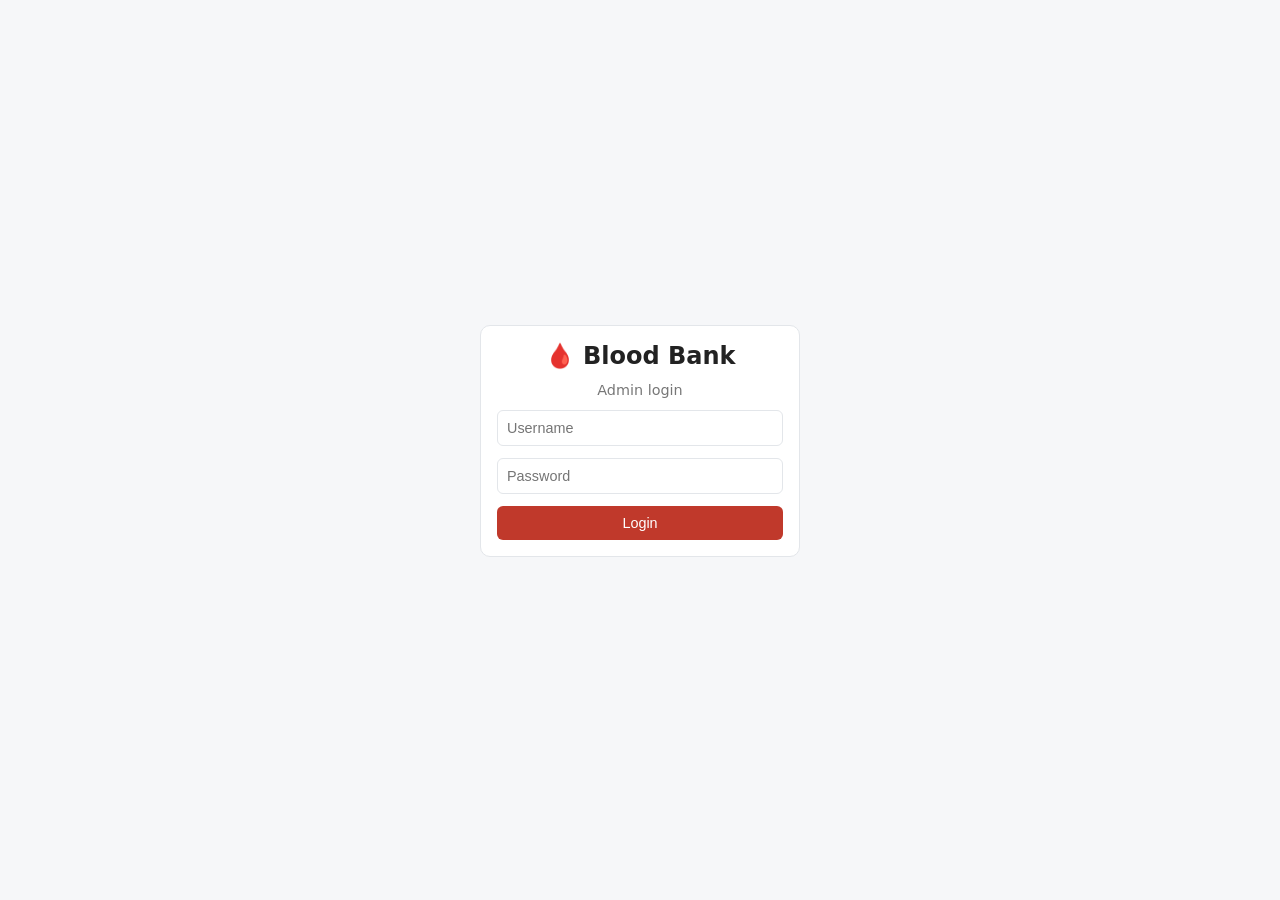
==== index.html @ 97f3ec75 "Add files via upload" ====
<!DOCTYPE html>
<html lang="en">
<head>
  <meta charset="UTF-8" />
  <meta name="viewport" content="width=device-width, initial-scale=1" />
  <title>Blood Bank Management System</title>
  <link rel="stylesheet" href="style.css" />
</head>
<body>
  <div id="toast"></div>

  <!-- LOGIN -->
  <section id="loginView" class="login">
    <form id="loginForm" class="card">
      <h1>🩸 Blood Bank</h1>
      <p class="muted">Admin login</p>
      <input id="username" placeholder="Username" required />
      <input id="password" type="password" placeholder="Password" required />
      <button type="submit">Login</button>
    </form>
  </section>

  <!-- APP -->
  <div id="appView" class="hidden">
    <header>
      <strong>🩸 Blood Bank</strong>
      <nav id="nav">
        <button data-tab="dashboard" class="active">Dashboard</button>
        <button data-tab="donors">Donors</button>
        <button data-tab="units">Blood Units</button>
        <button data-tab="requests">Requests</button>
        <button data-tab="transactions">Transactions</button>
      </nav>
      <button id="logoutBtn" class="ghost">Logout</button>
    </header>

    <main>
      <!-- Dashboard -->
      <section id="dashboard" class="tab">
        <h2>Blood Stock</h2>
        <div id="stockCards" class="grid"></div>
        <div class="row">
          <h3>Expiring within 7 days</h3>
          <button id="discardBtn" class="ghost">Discard expired units</button>
        </div>
        <p id="expiredNote" class="muted"></p>
        <div class="scroll"><table><thead><tr><th>Unit</th><th>Group</th><th>Expires</th></tr></thead><tbody id="expiringBody"></tbody></table></div>
      </section>

      <!-- Donors -->
      <section id="donors" class="tab hidden">
        <h2>Donor Registration &amp; Screening</h2>
        <form id="donorForm" class="card form-grid">
          <input name="name" placeholder="Full name *" required />
          <input name="age" type="number" min="1" placeholder="Age *" required />
          <select name="gender"><option value="">Gender</option><option>Male</option><option>Female</option><option>Other</option></select>
          <input name="phone" placeholder="Phone" />
          <select name="blood_group" class="groupSelect" required></select>
          <input name="weight" type="number" step="0.1" placeholder="Weight (kg) *" required />
          <input name="hemoglobin" type="number" step="0.1" placeholder="Hemoglobin (g/dL) *" required />
          <label class="muted">Last donation<input name="last_donation" type="date" /></label>
          <button type="submit">Register &amp; Screen</button>
        </form>
        <div class="scroll"><table><thead><tr><th>ID</th><th>Name</th><th>Group</th><th>Age</th><th>Phone</th><th>Status</th><th>Screening note</th></tr></thead><tbody id="donorsBody"></tbody></table></div>
      </section>

      <!-- Units -->
      <section id="units" class="tab hidden">
        <h2>Blood Collection &amp; Testing</h2>
        <form id="unitForm" class="card form-grid">
          <select name="donor_id" id="donorSelect" required></select>
          <select name="test_result"><option value="Passed">Lab tests: Passed</option><option value="Failed">Lab tests: Failed</option></select>
          <button type="submit">Collect &amp; Store</button>
        </form>
        <div class="scroll"><table><thead><tr><th>Unit</th><th>Donor</th><th>Group</th><th>Tests</th><th>Collected</th><th>Expiry</th><th>Status</th></tr></thead><tbody id="unitsBody"></tbody></table></div>
      </section>

      <!-- Requests -->
      <section id="requests" class="tab hidden">
        <h2>Blood Requests</h2>
        <form id="requestForm" class="card form-grid">
          <input name="patient_name" placeholder="Patient name *" required />
          <input name="hospital" placeholder="Hospital *" required />
          <select name="blood_group" class="groupSelect" required></select>
          <input name="units_needed" type="number" min="1" placeholder="Units needed *" required />
          <button type="submit">Submit Request</button>
        </form>
        <div class="scroll"><table><thead><tr><th>ID</th><th>Patient</th><th>Hospital</th><th>Group</th><th>Units</th><th>Status</th><th>Action</th></tr></thead><tbody id="requestsBody"></tbody></table></div>
      </section>

      <!-- Transactions -->
      <section id="transactions" class="tab hidden">
        <h2>Transaction Records</h2>
        <div class="scroll"><table><thead><tr><th>Time</th><th>Type</th><th>Unit</th><th>Request</th><th>Note</th></tr></thead><tbody id="transactionsBody"></tbody></table></div>
      </section>
    </main>
  </div>

  <script src="config.js"></script>
  <script src="app.js"></script>
</body>
</html>
---- style.css ----
:root { --red:#c0392b; --bg:#f6f7f9; --card:#fff; --text:#222; --muted:#777; --line:#e3e6ea; }
* { box-sizing: border-box; }
body { margin:0; font-family: system-ui, Segoe UI, Roboto, sans-serif; background:var(--bg); color:var(--text); }
.hidden { display:none !important; }
.muted { color:var(--muted); font-size:.9rem; }

header { display:flex; align-items:center; gap:16px; flex-wrap:wrap; background:var(--red); color:#fff; padding:10px 20px; }
header nav { display:flex; gap:6px; flex:1; flex-wrap:wrap; }
header button { background:transparent; color:#fff; border:1px solid transparent; }
header nav button.active { background:rgba(255,255,255,.2); }
header .ghost { border-color:#fff; }

main { max-width:1000px; margin:20px auto; padding:0 16px 40px; }
h2 { margin:8px 0 14px; } h3 { margin:0; }
.row { display:flex; justify-content:space-between; align-items:center; margin:24px 0 8px; }

button { background:var(--red); color:#fff; border:none; padding:9px 14px; border-radius:6px; cursor:pointer; font-size:.9rem; }
button:hover { opacity:.9; }
button.ghost { background:#fff; color:var(--red); border:1px solid var(--red); }
button.small { padding:5px 9px; font-size:.8rem; margin-right:4px; }
button.grey { background:#777; }

input, select { padding:9px; border:1px solid var(--line); border-radius:6px; font-size:.9rem; width:100%; background:#fff; }
.card { background:var(--card); border:1px solid var(--line); border-radius:10px; padding:16px; margin-bottom:18px; }
.form-grid { display:grid; grid-template-columns:repeat(auto-fit,minmax(170px,1fr)); gap:10px; align-items:end; }
label.muted { display:flex; flex-direction:column; gap:4px; }

.login { min-height:100vh; display:grid; place-items:center; }
.login .card { width:320px; display:flex; flex-direction:column; gap:12px; text-align:center; }
.login h1 { margin:0; } .login p { margin:0; }

.grid { display:grid; grid-template-columns:repeat(auto-fit,minmax(110px,1fr)); gap:12px; }
.stat { background:var(--card); border:1px solid var(--line); border-radius:10px; padding:14px; text-align:center; }
.stat b { display:block; font-size:1.8rem; color:var(--red); }
.stat.low b { color:#e67e22; } .stat.zero b { color:#aaa; }

.scroll { overflow-x:auto; background:var(--card); border:1px solid var(--line); border-radius:10px; }
table { width:100%; border-collapse:collapse; font-size:.88rem; }
th, td { padding:9px 12px; text-align:left; border-bottom:1px solid var(--line); white-space:nowrap; }
th { background:#fafafa; }
.badge { padding:2px 8px; border-radius:99px; font-size:.78rem; background:#eee; }
.badge.ok { background:#d4f4dd; color:#1b7a3a; } .badge.bad { background:#fddcd8; color:#a5281b; } .badge.warn { background:#fdebc8; color:#9a6200; }

#toast { position:fixed; top:16px; right:16px; padding:10px 16px; border-radius:8px; color:#fff; background:#333; z-index:9; opacity:0; transition:.3s; pointer-events:none; }
#toast.show { opacity:1; } #toast.error { background:#c0392b; } #toast.success { background:#1b7a3a; }
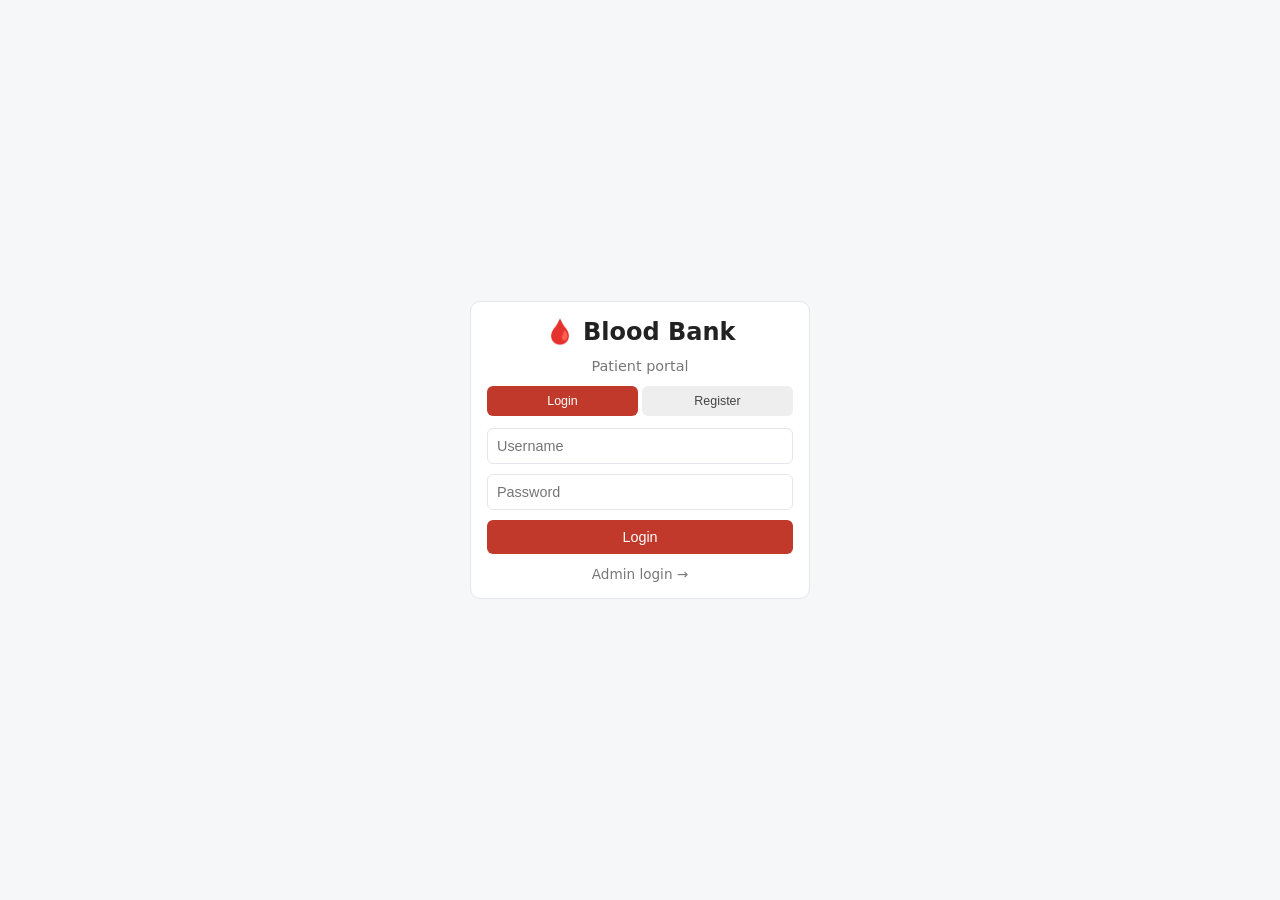
==== commit efd30f27: "Add files via upload" ====
--- a/index.html
+++ b/index.html
@@ -3,100 +3,96 @@
 <head>
   <meta charset="UTF-8" />
   <meta name="viewport" content="width=device-width, initial-scale=1" />
-  <title>Blood Bank Management System</title>
+  <title>Blood Bank - Patient Portal</title>
   <link rel="stylesheet" href="style.css" />
 </head>
 <body>
   <div id="toast"></div>
 
-  <!-- LOGIN -->
+  <!-- PATIENT LOGIN / REGISTER -->
   <section id="loginView" class="login">
-    <form id="loginForm" class="card">
+    <div class="card">
       <h1>🩸 Blood Bank</h1>
-      <p class="muted">Admin login</p>
-      <input id="username" placeholder="Username" required />
-      <input id="password" type="password" placeholder="Password" required />
-      <button type="submit">Login</button>
-    </form>
+      <p class="muted">Patient portal</p>
+      <div class="tabs" id="loginTabs">
+        <button data-form="loginForm" class="active">Login</button>
+        <button data-form="registerForm">Register</button>
+      </div>
+
+      <form id="loginForm">
+        <input name="username" placeholder="Username" required />
+        <input name="password" type="password" placeholder="Password" required />
+        <button type="submit">Login</button>
+      </form>
+
+      <form id="registerForm" class="hidden">
+        <input name="name" placeholder="Full name *" required />
+        <input name="age" type="number" min="0" placeholder="Age *" required />
+        <select name="gender"><option value="">Gender</option><option>Male</option><option>Female</option><option>Other</option></select>
+        <input name="phone" placeholder="Phone" />
+        <select name="blood_group" class="groupSelect" required></select>
+        <input name="hospital" placeholder="Hospital *" required />
+        <input name="username" placeholder="Choose username *" required />
+        <input name="password" type="password" placeholder="Choose password (min 6) *" required />
+        <button type="submit">Register</button>
+      </form>
+
+      <a href="admin.html" class="muted">Admin login &rarr;</a>
+    </div>
   </section>
 
-  <!-- APP -->
-  <div id="appView" class="hidden">
+  <!-- PATIENT PORTAL -->
+  <div id="portal" class="hidden">
     <header>
       <strong>🩸 Blood Bank</strong>
       <nav id="nav">
-        <button data-tab="dashboard" class="active">Dashboard</button>
-        <button data-tab="donors">Donors</button>
-        <button data-tab="units">Blood Units</button>
-        <button data-tab="requests">Requests</button>
-        <button data-tab="transactions">Transactions</button>
+        <button data-tab="requests" class="active">My Requests</button>
+        <button data-tab="profile">My Profile</button>
       </nav>
+      <span id="hello"></span>
       <button id="logoutBtn" class="ghost">Logout</button>
     </header>
 
     <main>
-      <!-- Dashboard -->
-      <section id="dashboard" class="tab">
-        <h2>Blood Stock</h2>
-        <div id="stockCards" class="grid"></div>
-        <div class="row">
-          <h3>Expiring within 7 days</h3>
-          <button id="discardBtn" class="ghost">Discard expired units</button>
-        </div>
-        <p id="expiredNote" class="muted"></p>
-        <div class="scroll"><table><thead><tr><th>Unit</th><th>Group</th><th>Expires</th></tr></thead><tbody id="expiringBody"></tbody></table></div>
-      </section>
-
-      <!-- Donors -->
-      <section id="donors" class="tab hidden">
-        <h2>Donor Registration &amp; Screening</h2>
-        <form id="donorForm" class="card form-grid">
-          <input name="name" placeholder="Full name *" required />
-          <input name="age" type="number" min="1" placeholder="Age *" required />
-          <select name="gender"><option value="">Gender</option><option>Male</option><option>Female</option><option>Other</option></select>
-          <input name="phone" placeholder="Phone" />
-          <select name="blood_group" class="groupSelect" required></select>
-          <input name="weight" type="number" step="0.1" placeholder="Weight (kg) *" required />
-          <input name="hemoglobin" type="number" step="0.1" placeholder="Hemoglobin (g/dL) *" required />
-          <label class="muted">Last donation<input name="last_donation" type="date" /></label>
-          <button type="submit">Register &amp; Screen</button>
-        </form>
-        <div class="scroll"><table><thead><tr><th>ID</th><th>Name</th><th>Group</th><th>Age</th><th>Phone</th><th>Status</th><th>Screening note</th></tr></thead><tbody id="donorsBody"></tbody></table></div>
-      </section>
-
-      <!-- Units -->
-      <section id="units" class="tab hidden">
-        <h2>Blood Collection &amp; Testing</h2>
-        <form id="unitForm" class="card form-grid">
-          <select name="donor_id" id="donorSelect" required></select>
-          <select name="test_result"><option value="Passed">Lab tests: Passed</option><option value="Failed">Lab tests: Failed</option></select>
-          <button type="submit">Collect &amp; Store</button>
-        </form>
-        <div class="scroll"><table><thead><tr><th>Unit</th><th>Donor</th><th>Group</th><th>Tests</th><th>Collected</th><th>Expiry</th><th>Status</th></tr></thead><tbody id="unitsBody"></tbody></table></div>
-      </section>
-
       <!-- Requests -->
-      <section id="requests" class="tab hidden">
-        <h2>Blood Requests</h2>
+      <section id="requests" class="tab">
+        <h2>Request Blood</h2>
+        <p id="info" class="muted"></p>
         <form id="requestForm" class="card form-grid">
-          <input name="patient_name" placeholder="Patient name *" required />
-          <input name="hospital" placeholder="Hospital *" required />
-          <select name="blood_group" class="groupSelect" required></select>
           <input name="units_needed" type="number" min="1" placeholder="Units needed *" required />
           <button type="submit">Submit Request</button>
         </form>
-        <div class="scroll"><table><thead><tr><th>ID</th><th>Patient</th><th>Hospital</th><th>Group</th><th>Units</th><th>Status</th><th>Action</th></tr></thead><tbody id="requestsBody"></tbody></table></div>
+        <h3 style="margin-bottom:10px">My Requests</h3>
+        <div class="scroll"><table><thead><tr><th>ID</th><th>Group</th><th>Units</th><th>Hospital</th><th>Status</th><th>Action</th></tr></thead><tbody id="requestsBody"></tbody></table></div>
+        <p class="muted">You can edit or cancel a request while it is still Pending.</p>
       </section>
 
-      <!-- Transactions -->
-      <section id="transactions" class="tab hidden">
-        <h2>Transaction Records</h2>
-        <div class="scroll"><table><thead><tr><th>Time</th><th>Type</th><th>Unit</th><th>Request</th><th>Note</th></tr></thead><tbody id="transactionsBody"></tbody></table></div>
+      <!-- Profile -->
+      <section id="profile" class="tab hidden">
+        <h2>My Profile</h2>
+        <form id="profileForm" class="card form-grid">
+          <label class="muted">Full name<input name="name" required /></label>
+          <label class="muted">Age<input name="age" type="number" min="0" required /></label>
+          <label class="muted">Gender<select name="gender"><option value="">-</option><option>Male</option><option>Female</option><option>Other</option></select></label>
+          <label class="muted">Phone<input name="phone" /></label>
+          <label class="muted">Blood group<select name="blood_group" class="groupSelect" required></select></label>
+          <label class="muted">Hospital<input name="hospital" required /></label>
+          <button type="submit">Save Changes</button>
+        </form>
+        <p class="muted">Changing your blood group or hospital also updates your pending requests.</p>
+
+        <h3 style="margin:24px 0 10px">Change Password</h3>
+        <form id="passwordForm" class="card form-grid">
+          <input name="current_password" type="password" placeholder="Current password" required />
+          <input name="new_password" type="password" placeholder="New password (min 6)" required />
+          <button type="submit">Update Password</button>
+        </form>
       </section>
     </main>
   </div>
 
   <script src="config.js"></script>
-  <script src="app.js"></script>
+  <script src="common.js"></script>
+  <script src="patient.js"></script>
 </body>
 </html>
--- a/style.css
+++ b/style.css
@@ -26,7 +26,11 @@
 label.muted { display:flex; flex-direction:column; gap:4px; }
 
 .login { min-height:100vh; display:grid; place-items:center; }
-.login .card { width:320px; display:flex; flex-direction:column; gap:12px; text-align:center; }
+.login .card { width:340px; max-width:92vw; display:flex; flex-direction:column; gap:12px; text-align:center; margin:20px 0; }
+.login form { display:flex; flex-direction:column; gap:10px; }
+.tabs { display:flex; gap:4px; }
+.tabs button { flex:1; background:#eee; color:#444; padding:8px 4px; font-size:.78rem; }
+.tabs button.active { background:var(--red); color:#fff; }
 .login h1 { margin:0; } .login p { margin:0; }
 
 .grid { display:grid; grid-template-columns:repeat(auto-fit,minmax(110px,1fr)); gap:12px; }
@@ -43,3 +47,9 @@
 
 #toast { position:fixed; top:16px; right:16px; padding:10px 16px; border-radius:8px; color:#fff; background:#333; z-index:9; opacity:0; transition:.3s; pointer-events:none; }
 #toast.show { opacity:1; } #toast.error { background:#c0392b; } #toast.success { background:#1b7a3a; }
+
+/* links + header greeting */
+.login a { color:var(--muted); font-size:.85rem; text-decoration:none; }
+.login a:hover { text-decoration:underline; }
+header #hello { font-size:.9rem; opacity:.9; }
+label.muted input, label.muted select { color:var(--text); }
